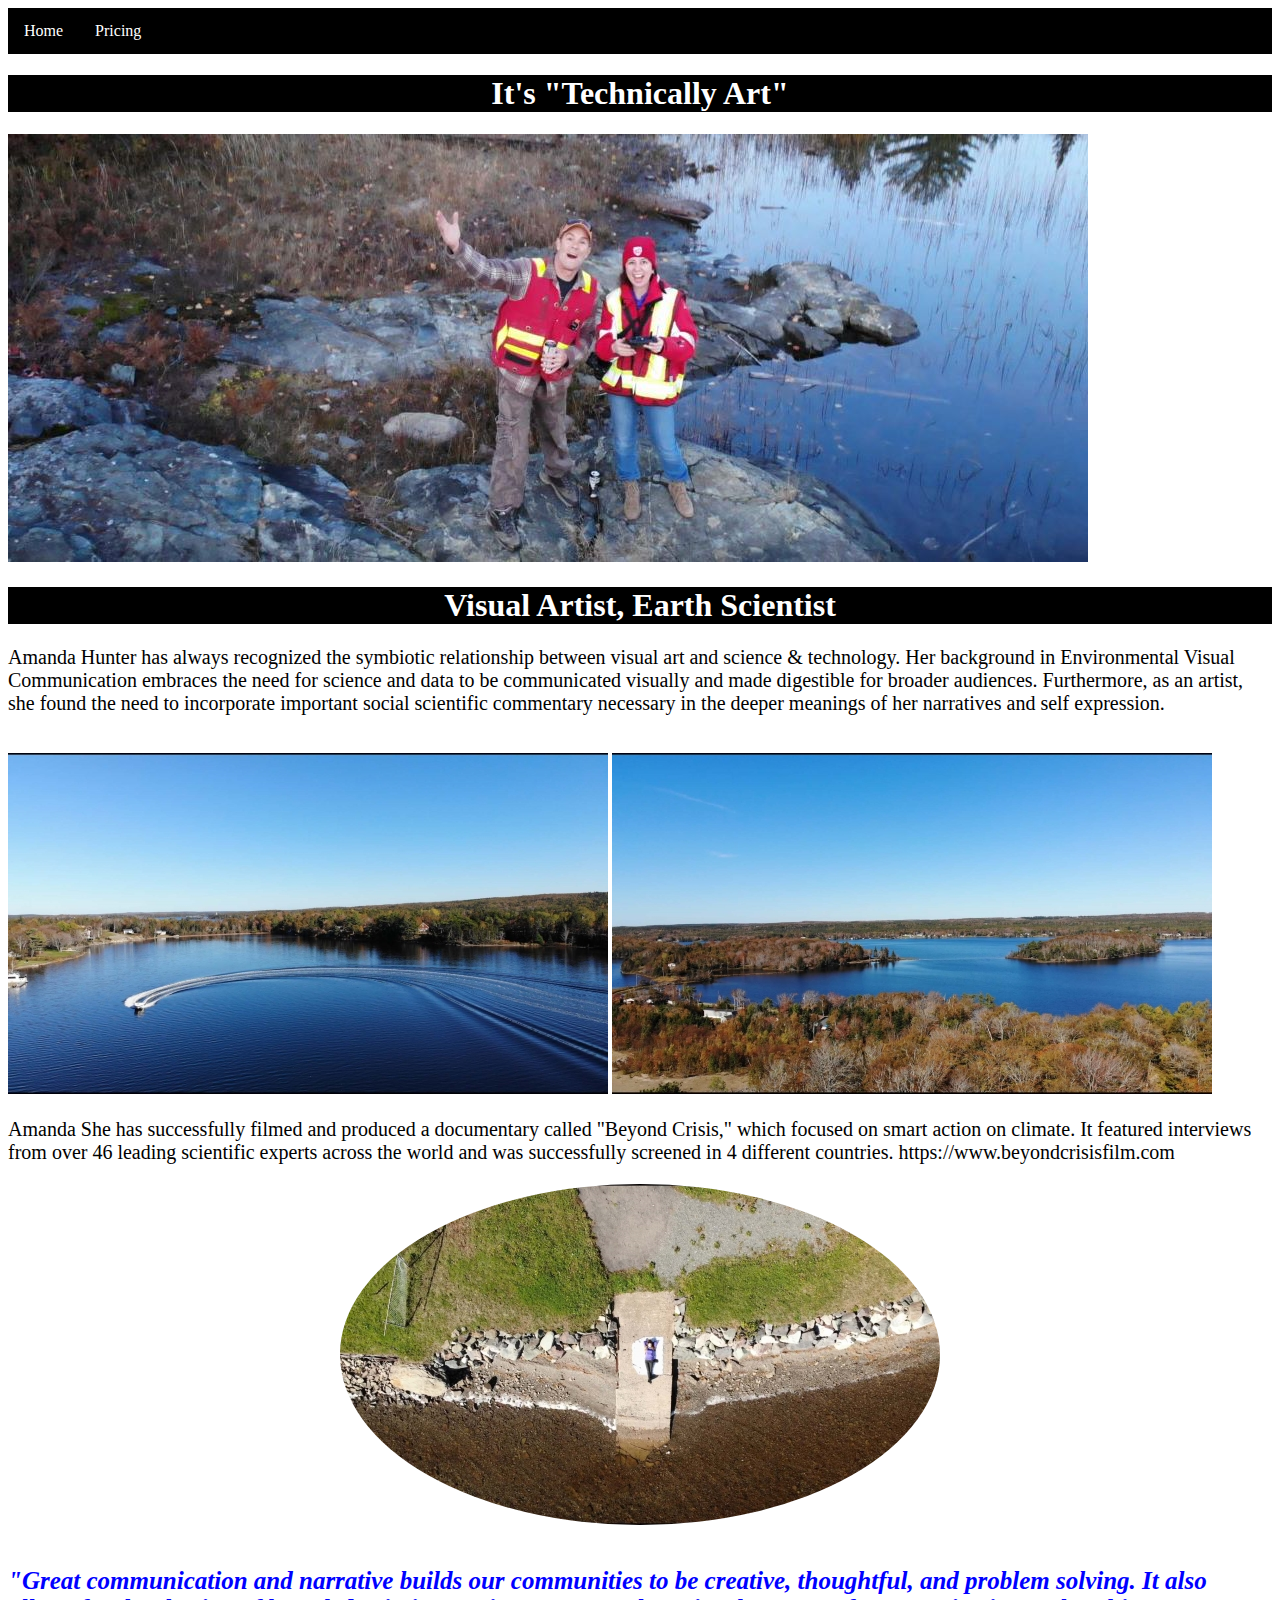
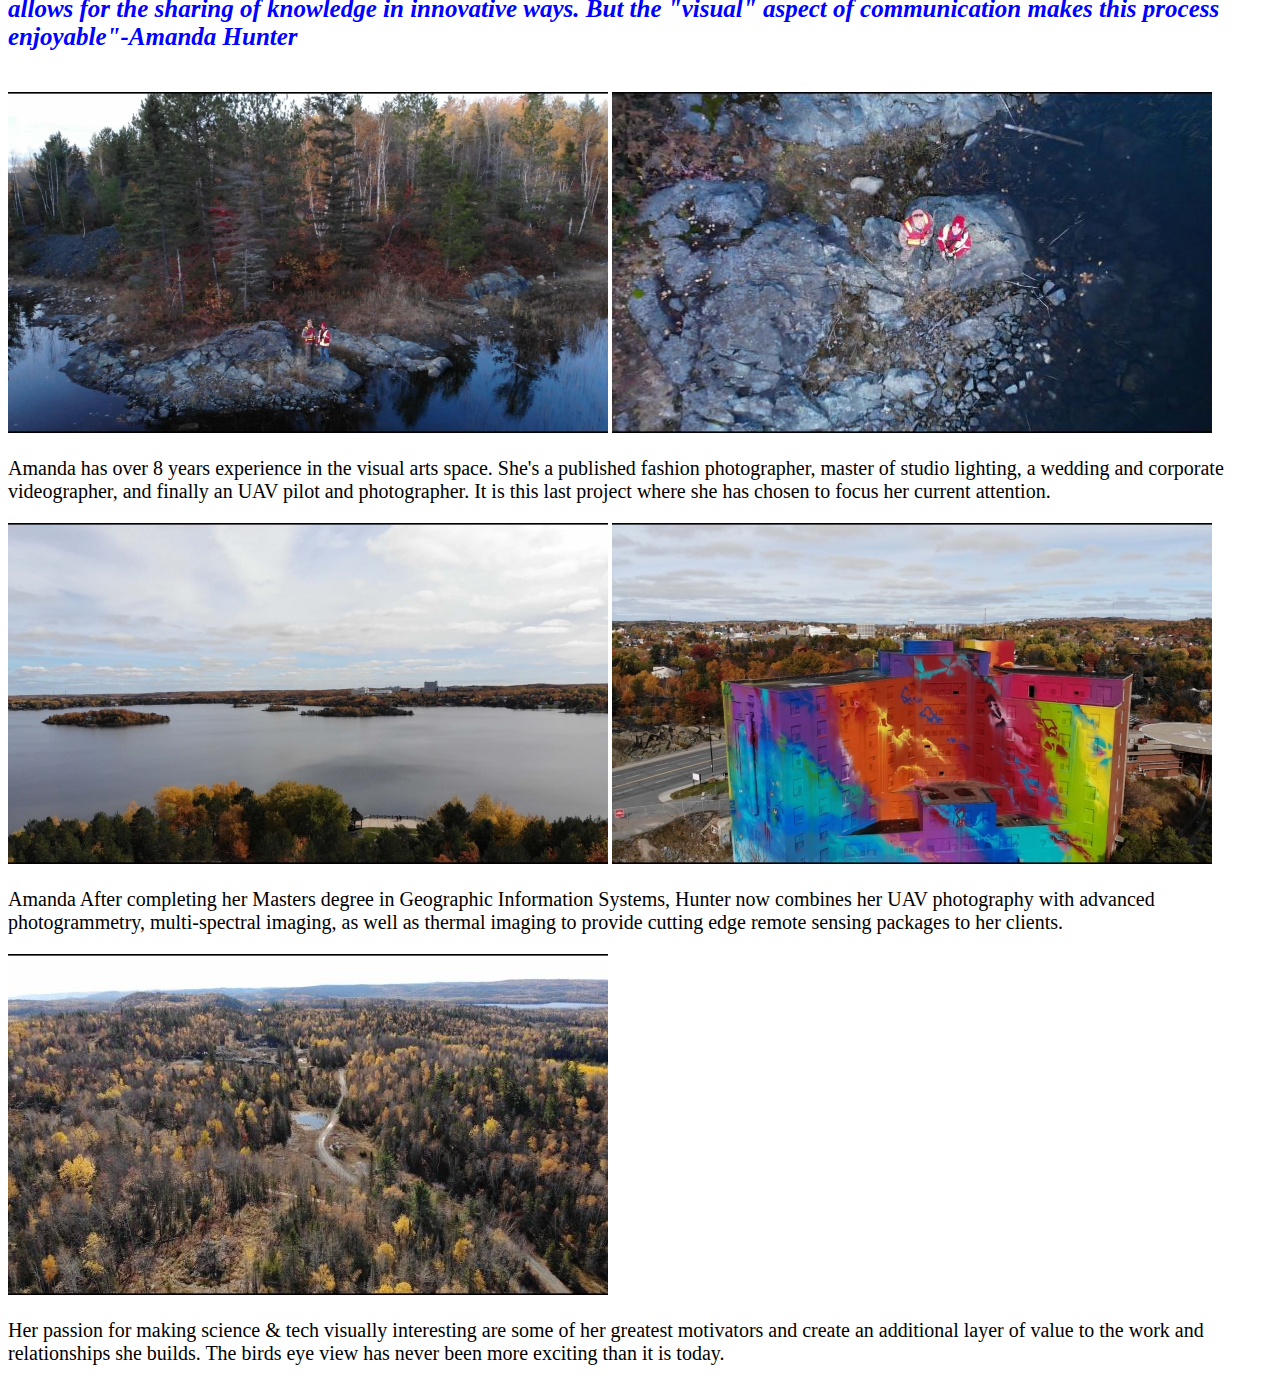
==== index.html @ 9c04f42e "Update index.html" ====
<!DOCTYPE html>
<html lang="en">
<head>
  <link rel="stylesheet" href="stylesheetcss.css">
  <title>Technical Artist Home</title>
  <!--https://www.w3schools.com/html/default.asp-->
  </head>
  
<body>
<ul class = "customul">
  <li><a class="active" href="index.html">Home</a></li>
  <li><a href="pricing.html">Pricing</a></li>
</ul>
  <!--this counts towards the navbar option of the assignment-->
  <header> <h1 class="center">It's "Technically Art"</h1> </header>
<img src="/images/selfiegeo.jpg" alt="Mimi doing exploration in Timmins"> 
  <!--this is copyright Amanda Hunter 2020-->
  <!--this counts towards the 5 or more images option of the assignment-->
  <!--image sizing inspiration http://tim-stanley.com/post/standard-web-digital-image-sizes/-->
<h1 class="center">Visual Artist, Earth Scientist</h1>
  
   <p>Amanda Hunter has always recognized the symbiotic relationship between visual art and science & technology. Her background 
  in Environmental Visual Communication embraces the need for science and data to be communicated
  visually and made digestible for broader audiences. Furthermore, as an artist, she found the need 
  to incorporate important social scientific commentary necessary in the deeper meanings of her 
      narratives and self expression.</p>
  
  <br>
  
    <img src="/images/mira.jpg" alt="Aerial photography of the Mira River">
    <!--this is copyright Amanda Hunter 2020-->
  <!--this counts towards the 5 or more images option of the assignment-->
 
   <img src="/images/mira2.jpg" alt="Aerial photography of the Mira River">
    <!--this is copyright Amanda Hunter 2020-->
<!--this counts towards the 5 or more images option of the assignment-->
     
    <p>Amanda She has successfully filmed and produced a documentary called "Beyond Crisis," which focused 
   on smart action on climate. It featured interviews from over 46 leading scientific experts across 
   the world and was successfully screened in 4 different countries. https://www.beyondcrisisfilm.com</p>  
     
  
  <img class="circleme" src="/images/selfiemira.jpg" alt="woman relaxing on the Mira River">
  <h5 class=quotation>"Great communication and narrative builds our communities to be creative, thoughtful,
  and problem solving. It also allows for the sharing of knowledge in innovative ways. But the 
      "visual" aspect of communication makes this process enjoyable"-Amanda Hunter </h5>
 
 
    <img src="/images/tailings.jpg" alt="drone exploration in timmins">
    <!--this is copyright Amanda Hunter 2019-->
<!--this counts towards the 5 or more images option of the assignment-->

    <img src="/images/aerialselfie.jpg" alt="Aerial photography of a tailings pond">
    <!--this is copyright Amanda Hunter 2020-->
<!--this counts towards the 5 or more images option of the assignment-->
  
   <p>Amanda has over 8 years experience in the visual arts space. She's a published fashion photographer, 
  master of studio lighting, a wedding and corporate videographer, and finally an UAV pilot and photographer. 
  It is this last project where she has chosen to focus her current attention.</p>
 
    <img src="/images/sudbury.jpg" alt="Aerial photography of the city of Sudbury">
    <!--this is copyright Amanda Hunter 2020-->
<!--this counts towards the 5 or more images option of the assignment-->

    <img src="/images/sudburyhospital.jpg" alt="Aerial photography of the Sudbury Hospital pre Demolition">
    <!--this is copyright Amanda Hunter 2020-->
<!--this counts towards the 5 or more images option of the assignment-->
  
<p>Amanda After completing her Masters degree in Geographic Information Systems, Hunter now combines her UAV photography
  with advanced photogrammetry, multi-spectral imaging, as well as thermal imaging to provide cutting edge remote 
  sensing packages to her clients.</p>  

    <img src="/images/keeley3.jpg" alt="Aerial photography of the Keeley property">
    <!--this is copyright Amanda Hunter 2020-->
<!--this counts towards the 5 or more images option of the assignment-->
 
  
<p>Her passion for making science & tech visually interesting are some of her greatest motivators and create an additional 
  layer of value to the work and relationships she builds. The birds eye view has never been more exciting than it is today. 
  </p>

</body>
</html>
---- stylesheetcss.css ----
body {font-family: calibri;}
 
h1.center {text-align: center;background-color: black; color: white;
 font-family: verdana;}

h1 {font-family: verdana;}
h2 {font-family: verdana;background-color:blue;}
h3 {font-family: verdana;color: blue;}
h4 {font-family: calibri;
 color:blue; font-size:15px;}
h5 {font-family: calibri;}
h5.quotation {font-style: italic;font-family: calibri;color:blue;font-size:25px;}
h6 {font-family: calibri;}
p {font-family: calibri; color:black; font-size:20px;}
/* https://www.w3schools.com/css/css_font_size.asp*/

.headerfortable{text-align: center;background-color:black; color:white;}
/*https://www.w3schools.com/css/css_text_align.asp*/

.circleme {
 border-radius: 50%;
  display: block;
  margin-left: auto;
  margin-right: auto;}
/*https://www.w3schools.com/css/css3_images.asp*/
/*https://www.w3schools.com/howto/howto_css_image_center.asp*/
 
.customul {
 list-style-type: none;
  margin: 0;
  padding: 0;
  overflow: hidden;
  background-color: black;}

li {float: left;}

li a {
  display: block;
  color: white;
  text-align: center;
 font-family:verdana;
  padding: 14px 16px;
  text-decoration: none;}
li a:hover {background-color: blue;}

.mandytable {
  width: 90%;
 border-collapse:collapse;
}
/*found help here https://www.w3schools.com/css/css_table_style.asp*/
th {
  padding: 20px;
  font-family:verdana;
 text-align: left;
 background-color:black;
  color:white;
}
tb {
  padding: 20px;
  font-family:verdana;
 text-align: left;
  border-bottom;
 color:blue;}

tr {width: 20px;}
tr:hover {background-color: blue;}


/* https://www.w3schools.com/css/css_font_size.asp*/
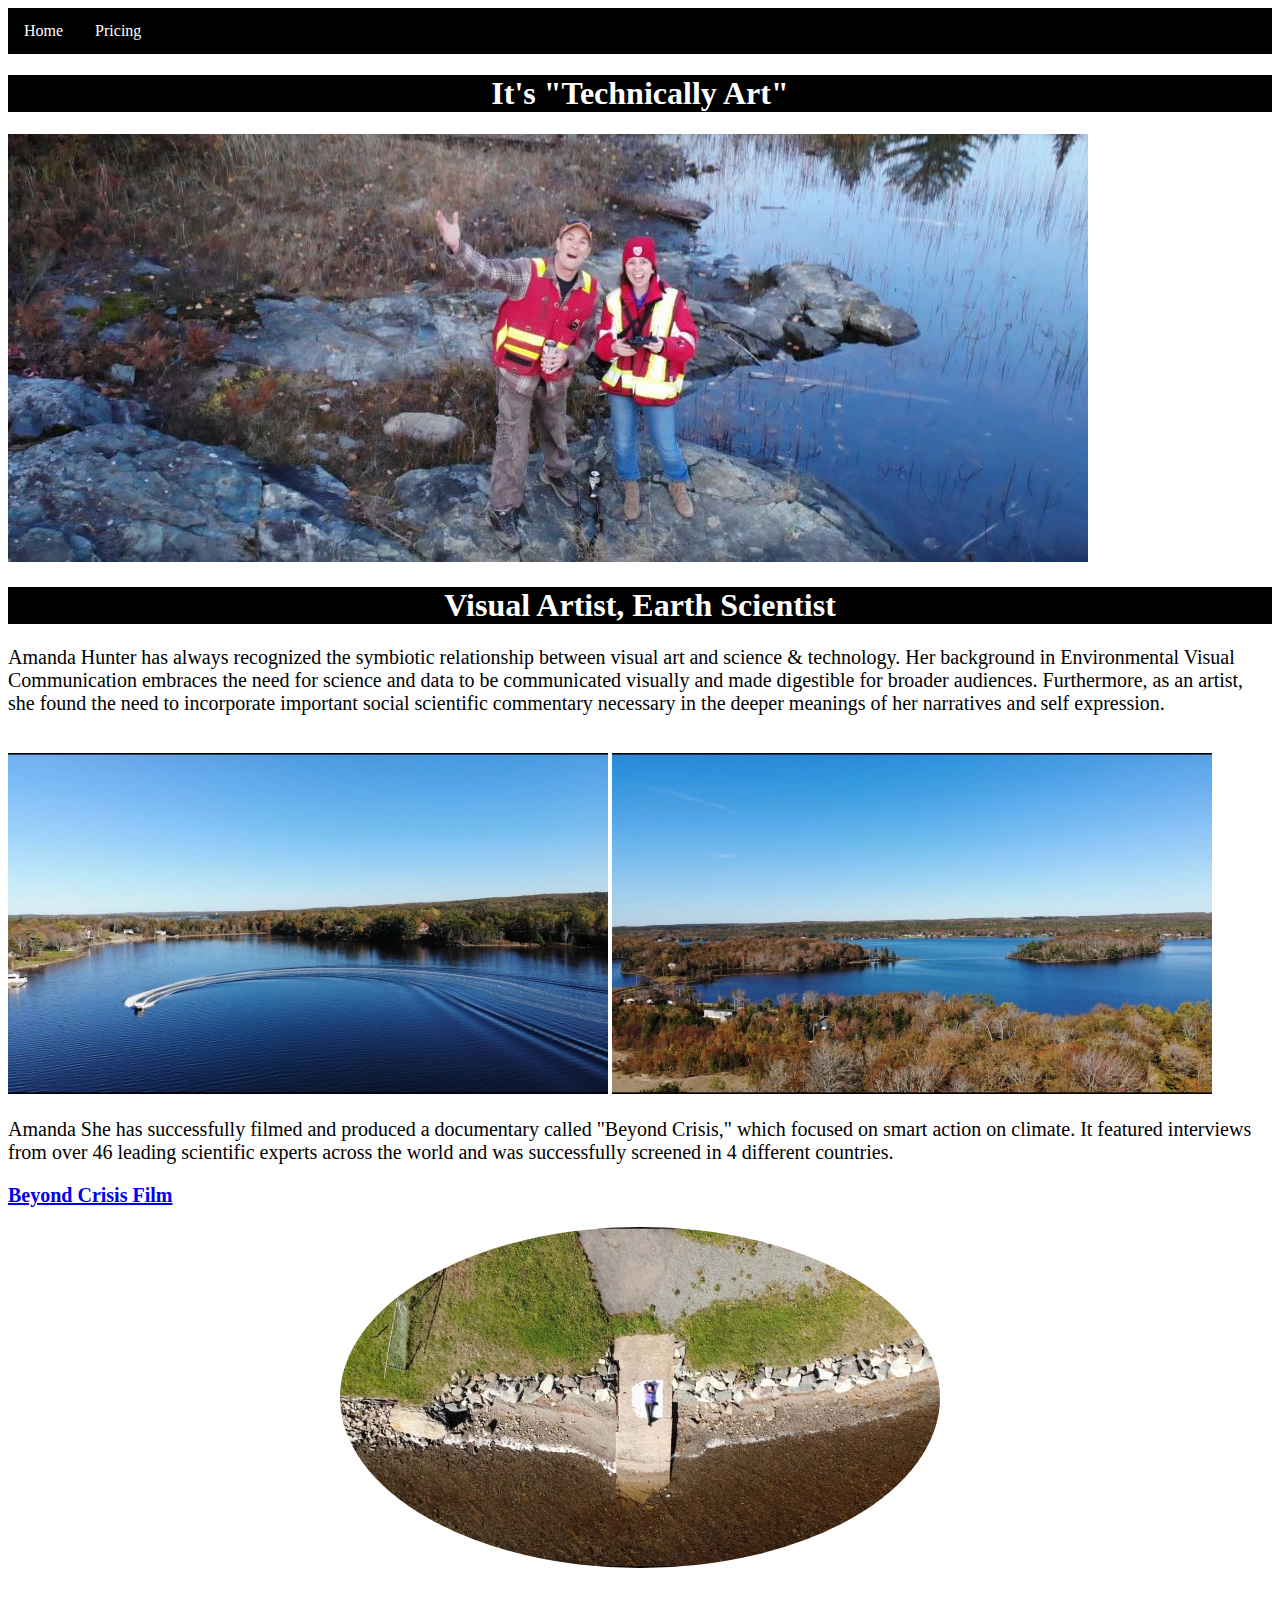
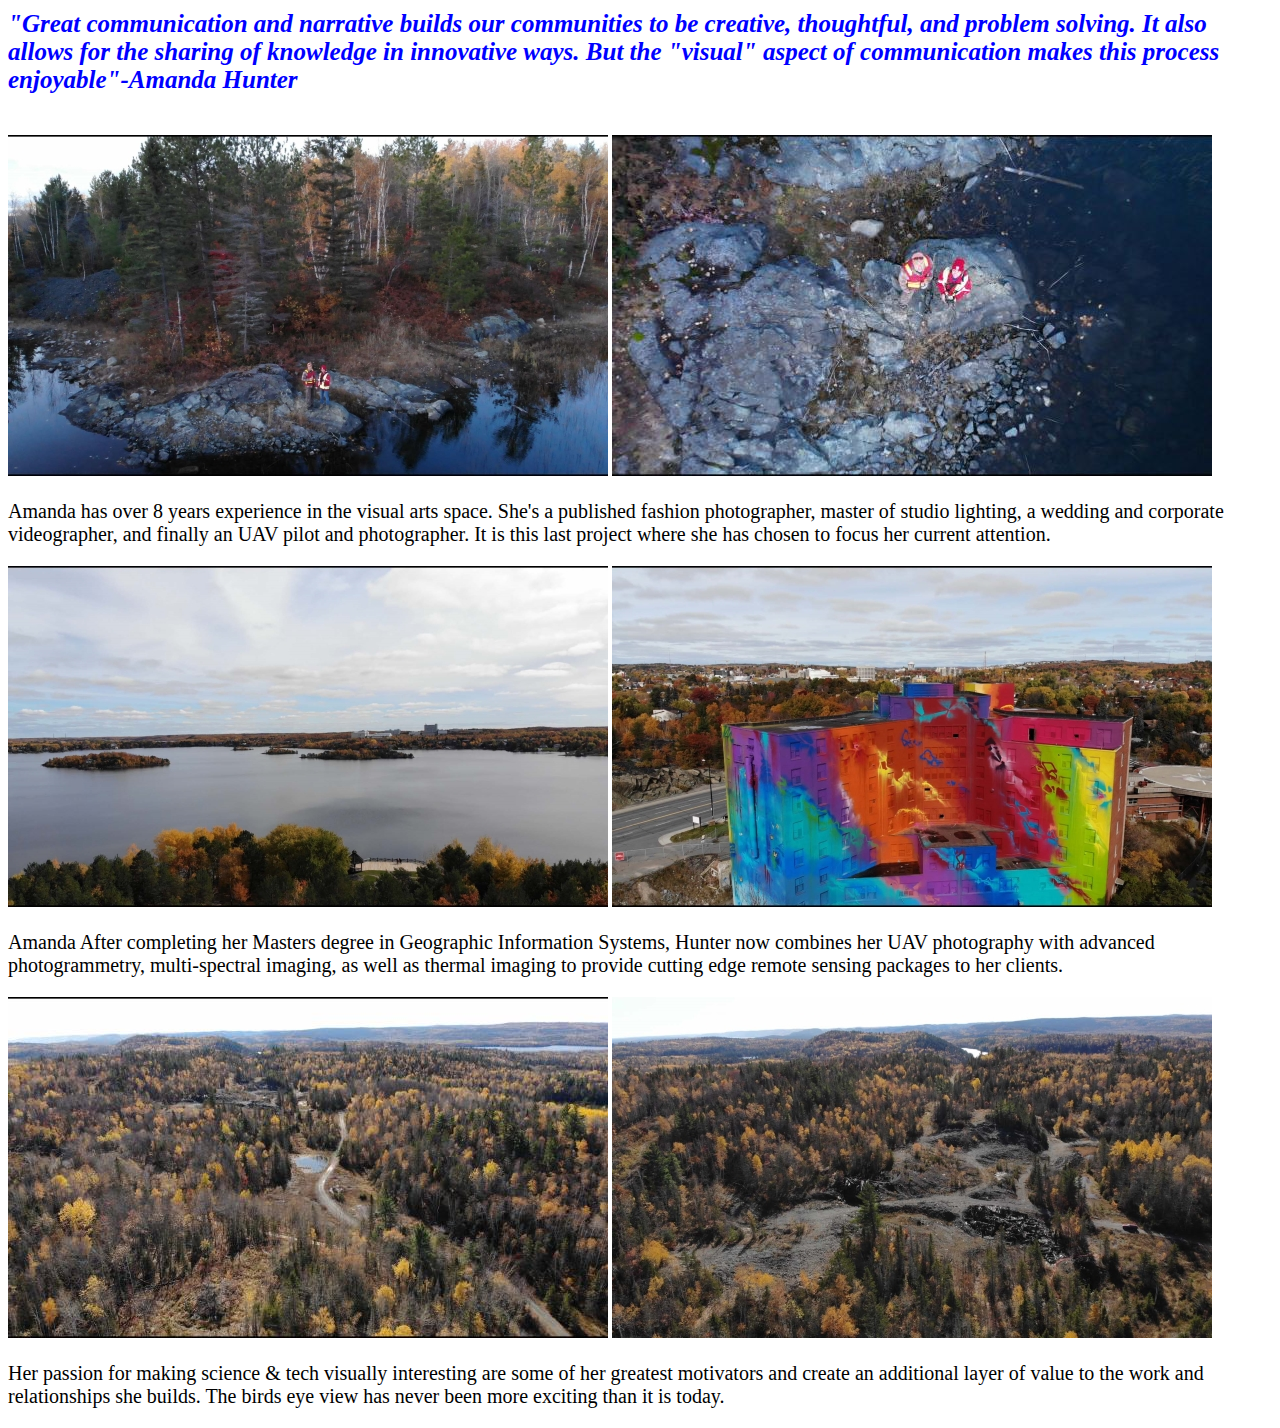
==== commit 4e24568d: "Update index.html" ====
--- a/index.html
+++ b/index.html
@@ -37,7 +37,8 @@
      
     <p>Amanda She has successfully filmed and produced a documentary called "Beyond Crisis," which focused 
    on smart action on climate. It featured interviews from over 46 leading scientific experts across 
-   the world and was successfully screened in 4 different countries. https://www.beyondcrisisfilm.com</p>  
+   the world and was successfully screened in 4 different countries. 
+      <p><b><a href="https://www.beyondcrisisfilm.com" target="_blank">Beyond Crisis Film</a></b></p>  
      
   
   <img class="circleme" src="/images/selfiemira.jpg" alt="woman relaxing on the Mira River">
@@ -73,6 +74,10 @@
     <img src="/images/keeley3.jpg" alt="Aerial photography of the Keeley property">
     <!--this is copyright Amanda Hunter 2020-->
 <!--this counts towards the 5 or more images option of the assignment-->
+  
+  <img src="/images/keeley4.jpg" alt="Aerial photography of the Keeley property">
+    <!--this is copyright Amanda Hunter 2020-->
+<!--this counts towards the 5 or more images option of the assignment-->
  
   
 <p>Her passion for making science & tech visually interesting are some of her greatest motivators and create an additional 
--- a/stylesheetcss.css
+++ b/stylesheetcss.css
@@ -62,12 +62,17 @@
   font-family:verdana;
  text-align: left;
   border-bottom;
+ background-color:a0dcdd;
  color:blue;}
 
 tr {width: 20px;}
-tr:hover {background-color: blue;}
+tr:hover {background-color:white;}
 
+a:hover {
+  text-decoration: underline;color:blue;
+}
 
+/text decroation *https://www.w3schools.com/css/css_link.asp*/
 /* https://www.w3schools.com/css/css_font_size.asp*/
 
 
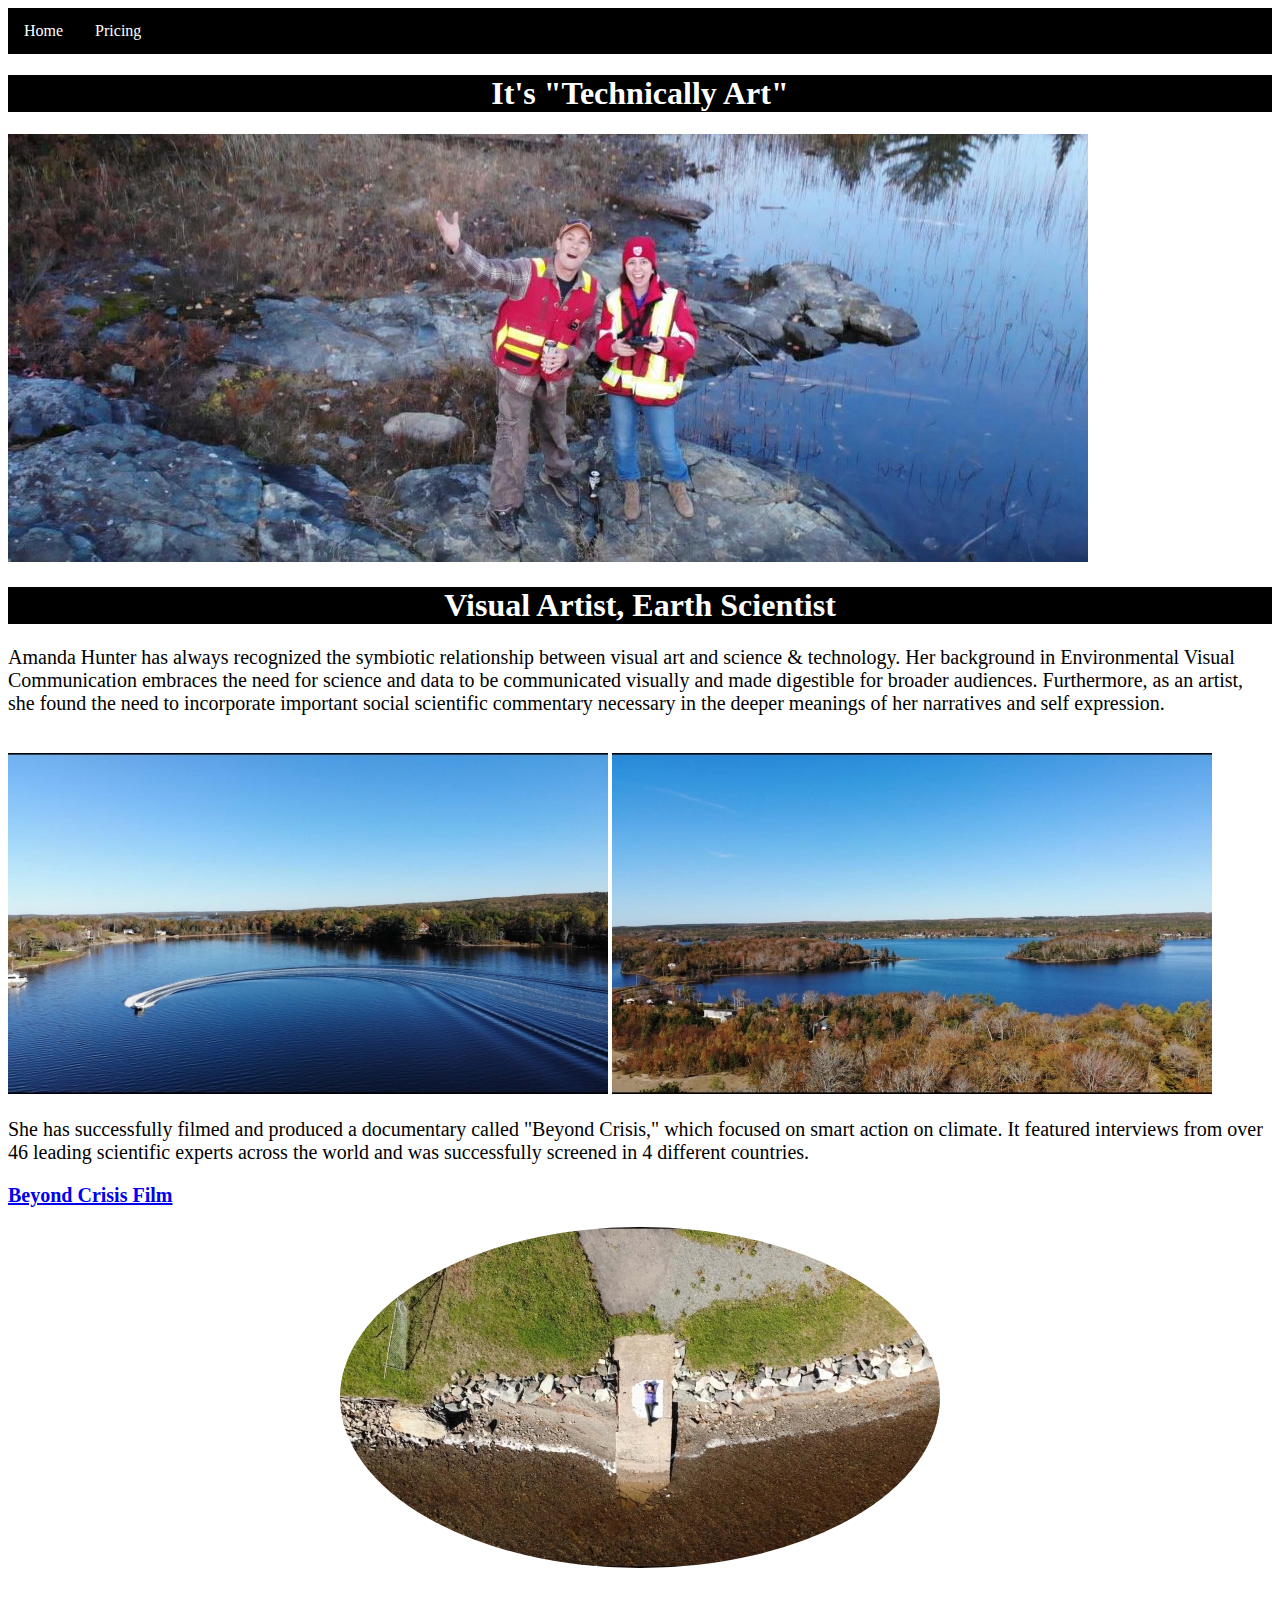
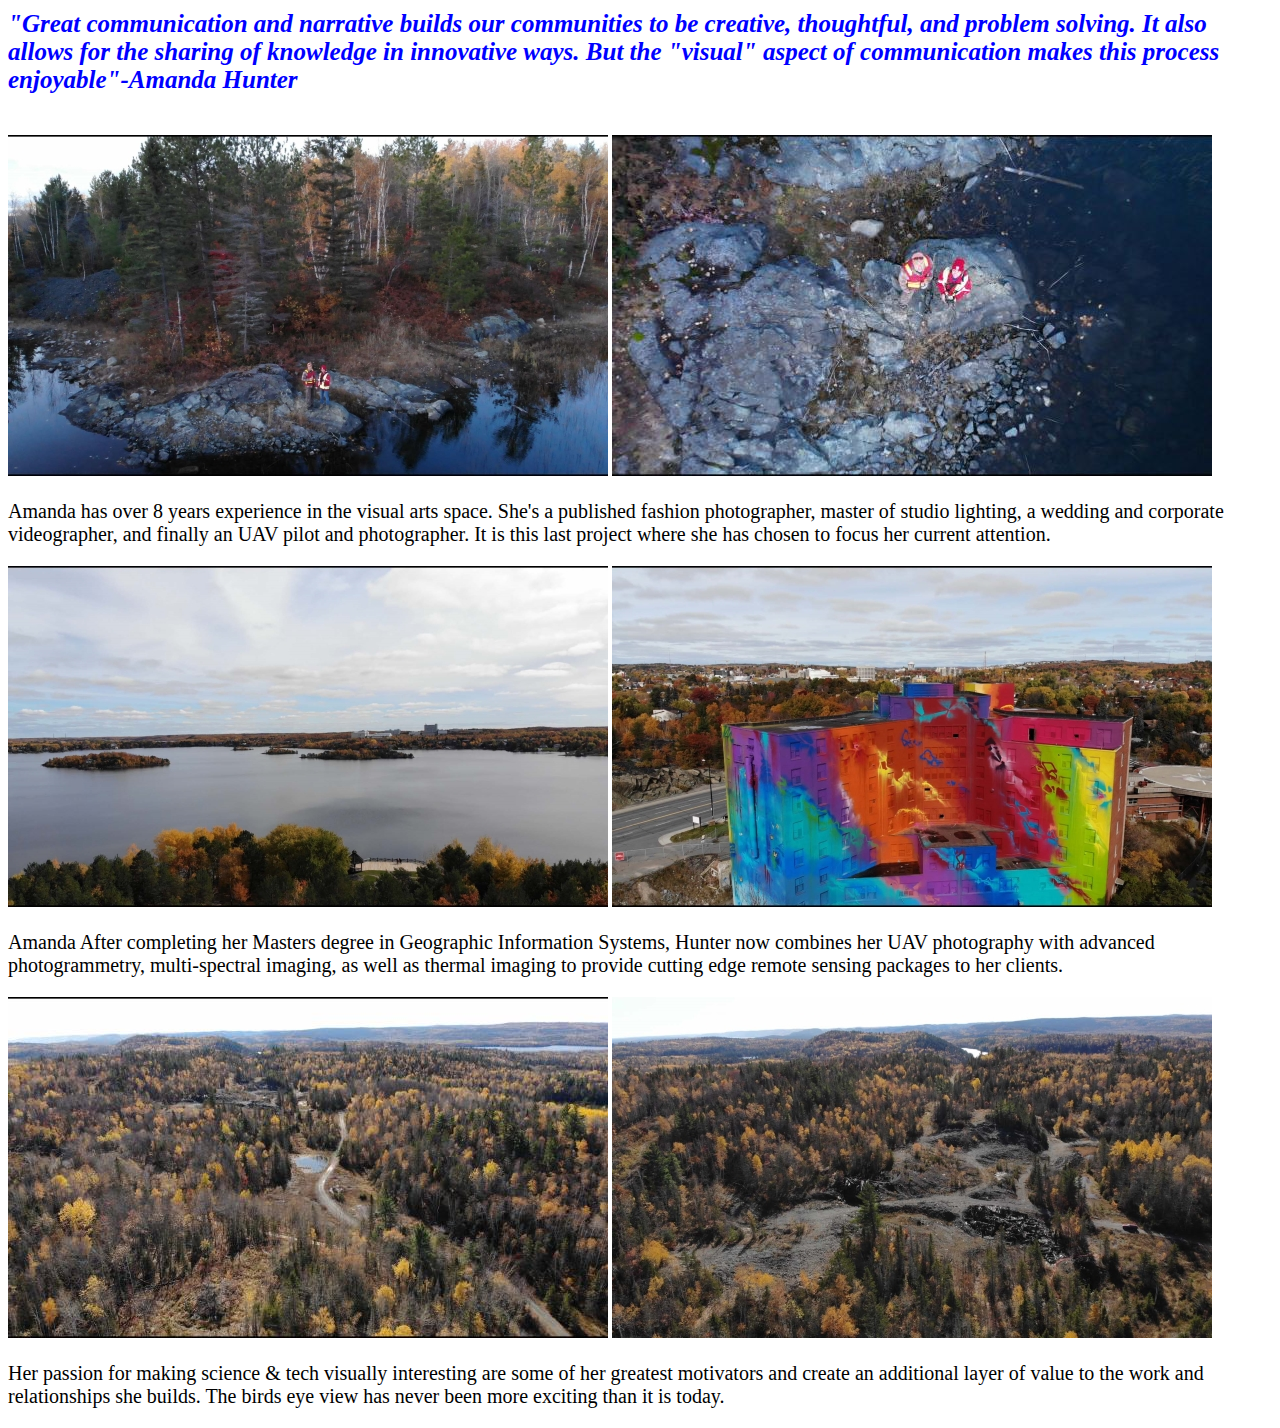
==== commit 8de63fed: "Changed a grammatical error" ====
--- a/index.html
+++ b/index.html
@@ -35,10 +35,11 @@
     <!--this is copyright Amanda Hunter 2020-->
 <!--this counts towards the 5 or more images option of the assignment-->
      
-    <p>Amanda She has successfully filmed and produced a documentary called "Beyond Crisis," which focused 
+    <p>She has successfully filmed and produced a documentary called "Beyond Crisis," which focused 
    on smart action on climate. It featured interviews from over 46 leading scientific experts across 
    the world and was successfully screened in 4 different countries. 
       <p><b><a href="https://www.beyondcrisisfilm.com" target="_blank">Beyond Crisis Film</a></b></p>  
+  <!--this counts towards the link option of the assignment-->
      
   
   <img class="circleme" src="/images/selfiemira.jpg" alt="woman relaxing on the Mira River">
--- a/stylesheetcss.css
+++ b/stylesheetcss.css
@@ -45,6 +45,7 @@
   text-decoration: none;}
 li a:hover {background-color: blue;}
 
+
 .mandytable {
   width: 90%;
  border-collapse:collapse;
@@ -61,18 +62,15 @@
   padding: 20px;
   font-family:verdana;
  text-align: left;
-  border-bottom;
- background-color:a0dcdd;
- color:blue;}
+  background-color:#a0dcdd;
+ color:black;}
 
 tr {width: 20px;}
-tr:hover {background-color:white;}
-
-a:hover {
-  text-decoration: underline;color:blue;
-}
-
-/text decroation *https://www.w3schools.com/css/css_link.asp*/
-/* https://www.w3schools.com/css/css_font_size.asp*/
+tr:hover {background-color:blue;}
 
 
+/*text decoration https://www.w3schools.com/css/css_link.asp*/
+/* https://www.w3schools.com/css/css_font_size.asp*/
+li a:hover {background-color: blue;}
+
+
